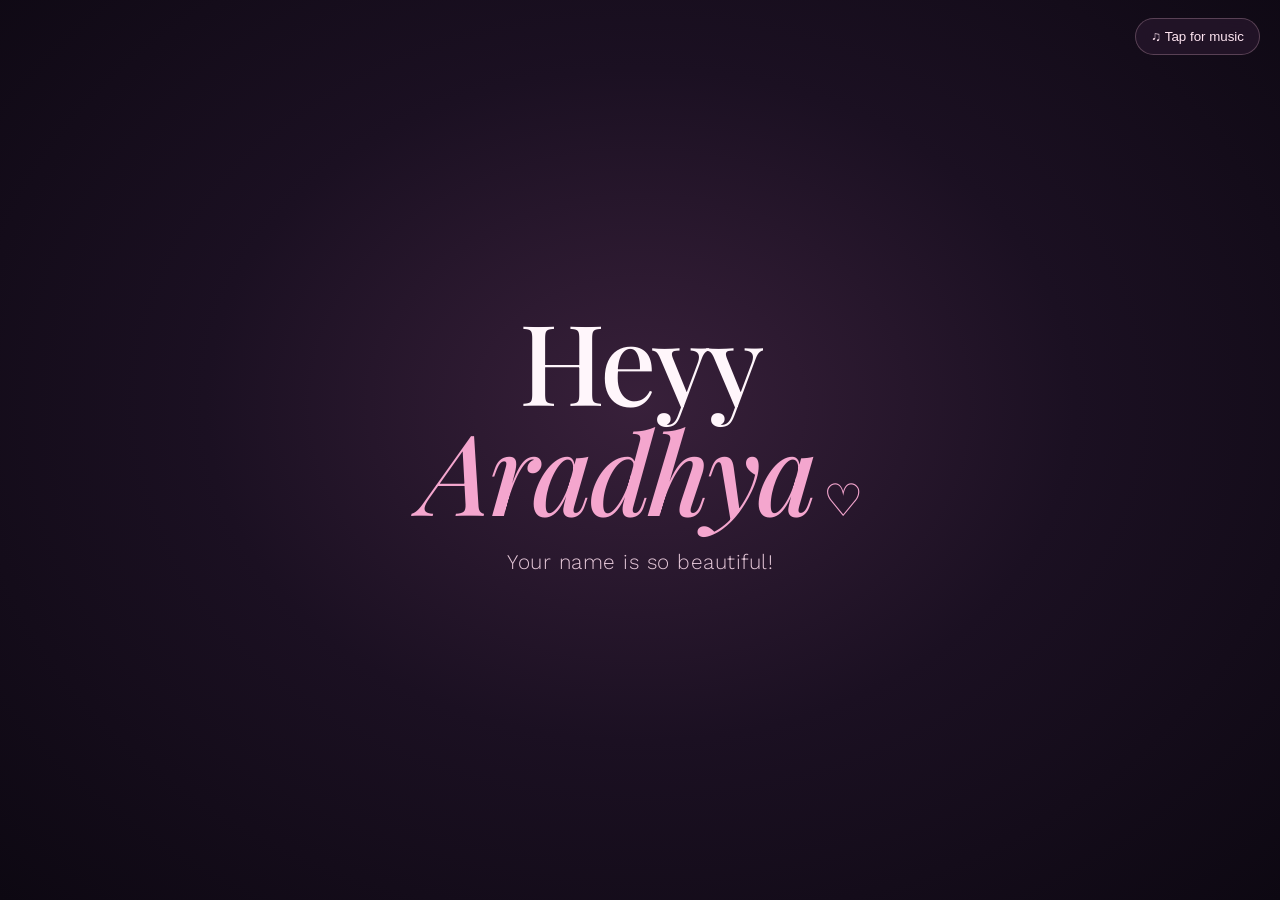
==== Aradhya-Birthday-Classic/index.html @ 0aa45238 "first commit" ====
<!DOCTYPE html>
<html lang="en">
<head>
<meta charset="UTF-8"><meta name="viewport" content="width=device-width, initial-scale=1">
<meta name="theme-color" content="#120b18">
<title>Happy Birthday Aradhya 💗</title>
<link href="https://fonts.googleapis.com/css2?family=Work+Sans:wght@300;400;500;600&family=Playfair+Display:ital,wght@0,500;0,600;1,500;1,600&display=swap" rel="stylesheet">
<link rel="stylesheet" href="style.css">
</head>
<body>
<div class="music-pill"><button id="musicBtn">♫ <span id="musicText">Tap for music</span></button></div>
<div class="container" id="story">
  <section class="scene one">
    <h1><span>Heyy</span><br><span class="name">Aradhya</span><span class="tiny-heart"> ♡</span></h1>
    <p class="two">Your name is so beautiful!</p>
  </section>
  <section class="scene three"><p>It’s your Birthday today!!! 🎉🥳</p></section>
  <section class="scene four">
    <div class="text-box"><p class="chat" id="chat">Happy birthday to you!! Yeee! Many many happy blah... 💖</p><button class="fake-btn" id="send">Send</button></div>
  </section>
  <section class="scene five">
    <p class="idea idea-1">I was just about to wish you...</p>
    <p class="idea idea-2">But then I thought...</p>
    <p class="idea idea-3">I should do something a little more <strong>special</strong>.</p>
    <p class="idea idea-4">Because...</p>
    <p class="idea idea-5">You are truly special <span>♡</span></p>
    <p class="idea idea-6"><span>S</span><span>O</span></p>
  </section>
  <section class="scene six">
    <div class="portrait-frame"><img src="img/aradhya1.webp" alt="Aradhya" id="mainPhoto"><span class="photo-spark">✦</span></div>
    <div class="wish"><h2 class="wish-hbd">Happy Birthday!</h2><p>Wishing you endless happiness and love ❤️</p></div>
  </section>
  <section class="scene seven"><div class="balloons" id="balloons"></div><div class="party-note">A little celebration, just for you ✨</div></section>
  <section class="scene eight"><div class="big-heart">♡</div><div class="confetti-word">MAKE A WISH</div></section>
  <section class="scene nine">
    <p>Now tell me, did you like this little surprise? 💌</p>
    <button id="replay">↻ Watch it again</button>
    <p class="last-smile">Made with care, just for you. ♡</p>
  </section>
  <section class="scene ten">
    <p class="gallery-label">A FEW LITTLE MOMENTS</p><h2>Aradhya's <em>Gallery</em></h2>
    <div class="gallery" id="gallery"></div>
    <p class="gallery-end">Keep shining, keep smiling. Happy Birthday! ♡</p>
    <button id="again">Replay the surprise ↻</button>
  </section>
</div>
<div class="photo-viewer" id="viewer"><button id="viewerClose">×</button><button id="prev">‹</button><img id="viewerImg"><button id="next">›</button></div>
<script src="https://cdnjs.cloudflare.com/ajax/libs/gsap/3.12.5/gsap.min.js"></script>
<script src="script.js"></script>
</body></html>
---- Aradhya-Birthday-Classic/style.css ----
*{box-sizing:border-box}html,body{margin:0;width:100%;height:100%;overflow:hidden}body{font-family:"Work Sans",sans-serif;background:radial-gradient(ellipse at 50% 45%,#38203a 0%,#1b1022 48%,#0d0812 100%);color:#fff6fb}
.container{width:100%;height:100%;position:relative;overflow:hidden}.scene{position:absolute;inset:0;display:flex;align-items:center;justify-content:center;flex-direction:column;text-align:center;padding:26px;visibility:hidden;opacity:0}
.one h1{font:500 clamp(3.5rem,10vw,7rem)/.98 "Playfair Display",serif;margin:0;letter-spacing:-3px}.one .name{font-style:italic;color:#f4a6ce}.tiny-heart{font-size:.4em;color:#f4a6ce}.two{font-size:clamp(1rem,2vw,1.3rem);font-weight:300;color:#e9cbdc;margin-top:25px;letter-spacing:.5px}
.three p{font:500 clamp(2.1rem,7vw,5rem)/1.2 "Playfair Display",serif;color:#ffd8eb}
.text-box{width:min(620px,88vw);border:1px solid #f3bad455;background:#fff8fc0c;backdrop-filter:blur(12px);border-radius:16px;padding:25px 26px 62px;position:relative;box-shadow:0 20px 80px #0004}.chat{text-align:left;font-size:clamp(1rem,2.5vw,1.4rem);line-height:1.6;color:#ffeaf4}.fake-btn{position:absolute;right:16px;bottom:14px;border:0;border-radius:30px;background:#e98cba;color:#32182b;padding:10px 22px;font-weight:700;cursor:pointer}
.idea{position:absolute;width:90%;font:500 clamp(1.7rem,5vw,3.5rem)/1.3 "Playfair Display",serif;color:#fff0f8}.idea-3 strong{color:#f5a4ca;font-style:italic}.idea-5{font-size:clamp(2.5rem,7vw,5rem);color:#f5b2d2}.idea-5 span{color:#ffdaeb}.idea-6{display:flex;gap:25px}.idea-6 span{font:600 clamp(9rem,28vw,18rem)/1 "Playfair Display",serif;color:#f4a6ce;text-shadow:0 0 55px #e77dbb66}
.six{gap:24px}.portrait-frame{position:relative;width:min(265px,55vw);height:min(365px,47vh);padding:9px;border:1px solid #f2c3d5aa;border-radius:150px 150px 24px 24px;background:linear-gradient(145deg,#f8d6e7,#8b4b70);box-shadow:0 20px 80px #0008}.portrait-frame img{width:100%;height:100%;object-fit:cover;border-radius:145px 145px 18px 18px}.photo-spark{position:absolute;right:-18px;top:22px;color:#f5c6da;font-size:35px}.wish-hbd{font:600 clamp(2.5rem,7vw,4.5rem)/1.1 "Playfair Display",serif;color:#f6b4d3;margin:0}.wish p{font-size:clamp(.95rem,2vw,1.2rem);color:#f4dce8;font-weight:300}
.balloons{position:absolute;inset:0;overflow:hidden}.balloon{position:absolute;bottom:-180px;width:58px;height:76px;border-radius:50% 50% 46% 46%;background:var(--c);opacity:.86;box-shadow:inset -9px -8px 0 #00000012;animation:rise var(--d) linear infinite;animation-delay:var(--delay)}.balloon:after{content:"";position:absolute;left:50%;bottom:-17px;width:1px;height:40px;background:#f9d5e866}.party-note{position:relative;z-index:1;font:italic clamp(1.6rem,5vw,3rem) "Playfair Display";color:#ffe0ed;text-shadow:0 5px 30px #000}
.big-heart{font-size:clamp(10rem,30vw,20rem);line-height:1;color:#f1a1c8;text-shadow:0 0 80px #f58fc4aa;animation:heartbeat 1.3s ease-in-out infinite}.confetti-word{font-size:13px;letter-spacing:7px;color:#f6d6e6;margin-top:10px}
.nine p{font:500 clamp(1.6rem,4vw,3rem)/1.4 "Playfair Display",serif;max-width:800px}.nine button,.ten button{margin-top:25px;border:1px solid #f1a8cb;background:#f1a8cb;color:#291421;padding:13px 24px;border-radius:30px;font-weight:700;cursor:pointer}.last-smile{font:italic 1rem "Playfair Display"!important;color:#eac7d9;margin-top:40px}
.ten{overflow-y:auto;justify-content:flex-start;padding-top:7vh;padding-bottom:60px}.gallery-label{font-size:10px;letter-spacing:4px;color:#eab6d0}.ten h2{font:500 clamp(2.8rem,7vw,5rem) "Playfair Display";margin:12px 0 30px}.ten h2 em{color:#f1a5ca}.gallery{width:min(920px,94vw);display:grid;grid-template-columns:repeat(4,1fr);gap:13px}.gallery-item{border:1px solid #f6d5e322;background:#ffffff0a;padding:6px;border-radius:12px;cursor:pointer;transition:.25s}.gallery-item:hover{transform:translateY(-5px);border-color:#f2a7c9}.gallery-item img{width:100%;height:220px;object-fit:cover;border-radius:8px;display:block}.gallery-item span{display:block;padding:9px 2px 5px;font:italic 13px "Playfair Display";color:#f6dce9}.gallery-end{font:italic 18px "Playfair Display";color:#f5c8dd;margin:30px 0 0}
.music-pill{position:fixed;right:20px;top:18px;z-index:20}.music-pill button{border:1px solid #f3c3d644;background:#26162bcc;color:#ffe6f2;border-radius:30px;padding:10px 15px;cursor:pointer;backdrop-filter:blur(10px)}.photo-viewer{display:none;position:fixed;inset:0;background:#09050df2;z-index:50;align-items:center;justify-content:center;gap:20px;padding:50px 15px}.photo-viewer.open{display:flex}.photo-viewer img{max-width:min(70vw,600px);max-height:80vh;object-fit:contain}.photo-viewer button{background:#ffffff16;border:1px solid #ffffff55;color:#fff;border-radius:50%;width:44px;height:44px;font-size:27px;cursor:pointer}.photo-viewer #viewerClose{position:absolute;right:22px;top:18px}
@keyframes rise{to{transform:translateY(-125vh) rotate(18deg)}}@keyframes heartbeat{50%{transform:scale(1.09)}}@media(max-width:650px){.gallery{grid-template-columns:repeat(2,1fr);gap:10px}.gallery-item img{height:220px}.ten{padding-top:9vh}.text-box{padding:20px 18px 60px}.photo-viewer{gap:8px}.photo-viewer img{max-width:75vw}.photo-viewer button{width:38px;height:38px}.portrait-frame{width:220px;height:300px}.music-pill{right:10px;top:10px}.music-pill button{font-size:11px;padding:8px 11px}}
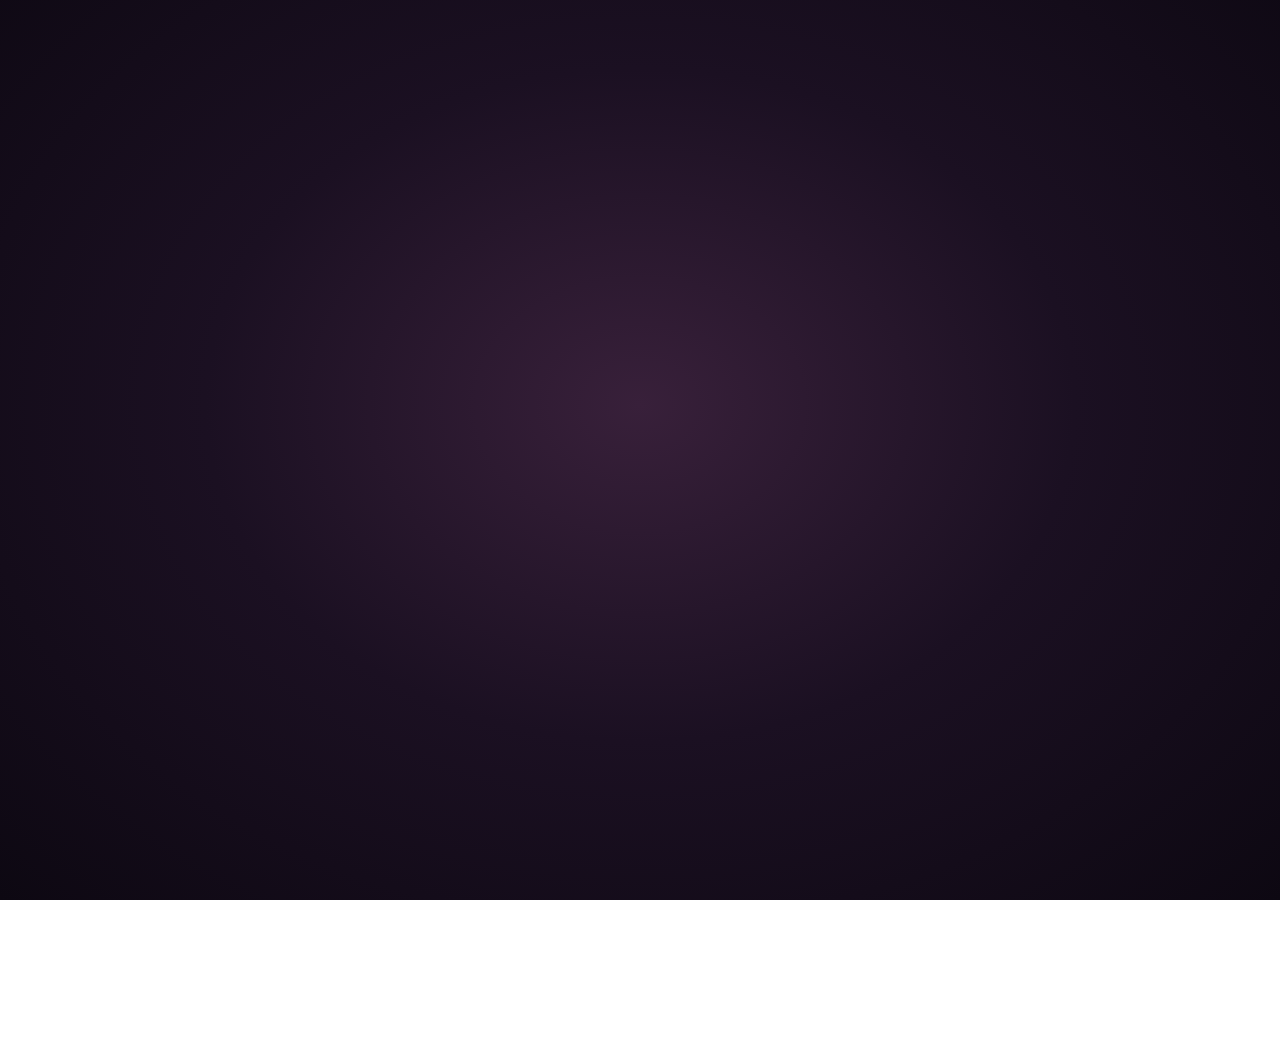
==== commit 5cd8fac0: "Fix deployed birthday website assets and gallery" ====
--- a/Aradhya-Birthday-Classic/index.html
+++ b/Aradhya-Birthday-Classic/index.html
@@ -1,50 +1,20 @@
 <!DOCTYPE html>
-<html lang="en">
-<head>
+<html lang="en"><head>
 <meta charset="UTF-8"><meta name="viewport" content="width=device-width, initial-scale=1">
-<meta name="theme-color" content="#120b18">
-<title>Happy Birthday Aradhya 💗</title>
-<link href="https://fonts.googleapis.com/css2?family=Work+Sans:wght@300;400;500;600&family=Playfair+Display:ital,wght@0,500;0,600;1,500;1,600&display=swap" rel="stylesheet">
-<link rel="stylesheet" href="style.css">
-</head>
-<body>
-<div class="music-pill"><button id="musicBtn">♫ <span id="musicText">Tap for music</span></button></div>
+<meta name="theme-color" content="#120b18"><title>Happy Birthday Aradhya 💗</title>
+<link href="https://fonts.googleapis.com/css2?family=Work+Sans:wght@300;400;500;600&family=Playfair+Display:ital,wght@0,500;0,600;1,500;1,600&display=swap" rel="stylesheet"><link rel="stylesheet" href="style.css">
+</head><body>
+<audio id="birthdaySong" src="https://raw.githubusercontent.com/vedant313/happy-birthday-master/main/music/birthday.mp3" preload="auto" loop playsinline></audio><canvas id="fireworks"></canvas>
 <div class="container" id="story">
-  <section class="scene one">
-    <h1><span>Heyy</span><br><span class="name">Aradhya</span><span class="tiny-heart"> ♡</span></h1>
-    <p class="two">Your name is so beautiful!</p>
-  </section>
-  <section class="scene three"><p>It’s your Birthday today!!! 🎉🥳</p></section>
-  <section class="scene four">
-    <div class="text-box"><p class="chat" id="chat">Happy birthday to you!! Yeee! Many many happy blah... 💖</p><button class="fake-btn" id="send">Send</button></div>
-  </section>
-  <section class="scene five">
-    <p class="idea idea-1">I was just about to wish you...</p>
-    <p class="idea idea-2">But then I thought...</p>
-    <p class="idea idea-3">I should do something a little more <strong>special</strong>.</p>
-    <p class="idea idea-4">Because...</p>
-    <p class="idea idea-5">You are truly special <span>♡</span></p>
-    <p class="idea idea-6"><span>S</span><span>O</span></p>
-  </section>
-  <section class="scene six">
-    <div class="portrait-frame"><img src="img/aradhya1.webp" alt="Aradhya" id="mainPhoto"><span class="photo-spark">✦</span></div>
-    <div class="wish"><h2 class="wish-hbd">Happy Birthday!</h2><p>Wishing you endless happiness and love ❤️</p></div>
-  </section>
-  <section class="scene seven"><div class="balloons" id="balloons"></div><div class="party-note">A little celebration, just for you ✨</div></section>
-  <section class="scene eight"><div class="big-heart">♡</div><div class="confetti-word">MAKE A WISH</div></section>
-  <section class="scene nine">
-    <p>Now tell me, did you like this little surprise? 💌</p>
-    <button id="replay">↻ Watch it again</button>
-    <p class="last-smile">Made with care, just for you. ♡</p>
-  </section>
-  <section class="scene ten">
-    <p class="gallery-label">A FEW LITTLE MOMENTS</p><h2>Aradhya's <em>Gallery</em></h2>
-    <div class="gallery" id="gallery"></div>
-    <p class="gallery-end">Keep shining, keep smiling. Happy Birthday! ♡</p>
-    <button id="again">Replay the surprise ↻</button>
-  </section>
-</div>
-<div class="photo-viewer" id="viewer"><button id="viewerClose">×</button><button id="prev">‹</button><img id="viewerImg"><button id="next">›</button></div>
-<script src="https://cdnjs.cloudflare.com/ajax/libs/gsap/3.12.5/gsap.min.js"></script>
-<script src="script.js"></script>
-</body></html>+<section class="scene one"><h1><span>Heyy</span><br><span class="name">Aradhya</span><span class="tiny-heart"> ♡</span></h1><p class="two">Your name is so beautiful!</p></section>
+<section class="scene three"><p>It’s your Birthday today!!! 🎉🥳</p></section>
+<section class="scene four"><div class="wa-phone"><header class="wa-top"><span class="wa-back">‹</span><span class="wa-avatar">A</span><span class="wa-contact"><strong>Aradhya 💗</strong><small>online</small></span><span class="wa-actions">⌕　☎　⋮</span></header>
+<div class="wa-chat"><span class="wa-date">TODAY</span><span class="wa-encrypt">🔒 Messages and calls are end-to-end encrypted</span><div class="wa-bubble sent">Heyy Aradhya! I have a little surprise for you… 💗<small>12:00 AM ✓✓</small></div><div class="wa-bubble received">Achhaaa? Kya surprise? 🥹<small>12:00 AM</small></div><div class="wa-bubble sent birthday-message" id="chat">Happiest Birthday, my favourite person! 🎂❤️ May your life always be filled with happiness, beautiful memories and endless reasons to smile. You deserve the very best. Keep shining, Aradhya! 🫶🏻✨<small>12:00 AM ✓✓</small></div><div class="wa-bubble received">Awww, thank you! 🥺💗<small>12:01 AM</small></div></div>
+<div class="wa-compose"><span>☺</span><span class="wa-input">Message</span><span>📎</span><span>📷</span><button class="wa-send" id="send" aria-label="Send">➤</button></div></div></section>
+<section class="scene five"><p class="idea idea-1">I was just about to wish you...</p><p class="idea idea-2">But then I thought...</p><p class="idea idea-3">I should do something a little more <strong>special</strong>.</p><p class="idea idea-4">Because...</p><p class="idea idea-5">You are truly special <span>♡</span></p><p class="idea idea-6"><span>S</span><span>O</span></p></section>
+<section class="scene six"><div class="portrait-frame"><img src="img/aradhya0.webp" alt="Aradhya holding her birthday cake" id="mainPhoto"><span class="photo-spark">✦</span></div><div class="wish"><h2 class="wish-hbd">Happy Birthday!</h2><p>Wishing you endless happiness and love ❤️</p><p class="special-wish">May your every little dream find its way to you. Keep smiling, keep shining and never stop being wonderfully you. You deserve a year full of beautiful surprises! 💗</p></div></section>
+<section class="scene seven"><div class="balloons" id="balloons"></div><div class="party-note">A little celebration, just for you ✨</div></section><section class="scene eight"><div class="big-heart">♡</div><div class="confetti-word">MAKE A WISH</div></section>
+<section class="scene nine"><p>Now tell me, did you like this little surprise? 💌</p><button id="replay">↻ Watch it again</button><p class="last-smile">Made with care, just for you. ♡</p></section>
+<section class="scene ten"><p class="gallery-label">MEMORIES FROM THEN & NOW</p><h2>Aradhya's <em>Gallery</em></h2><div class="gallery" id="gallery"></div><p class="gallery-end">Keep shining, keep smiling. Happy Birthday! ♡</p><button id="again">Replay the surprise ↻</button></section>
+</div><div class="photo-viewer" id="viewer"><button id="viewerClose">×</button><button id="prev">‹</button><img id="viewerImg" alt="Aradhya memory"><button id="next">›</button></div>
+<script src="https://cdnjs.cloudflare.com/ajax/libs/gsap/3.12.5/gsap.min.js"></script><script src="script.js"></script></body></html>
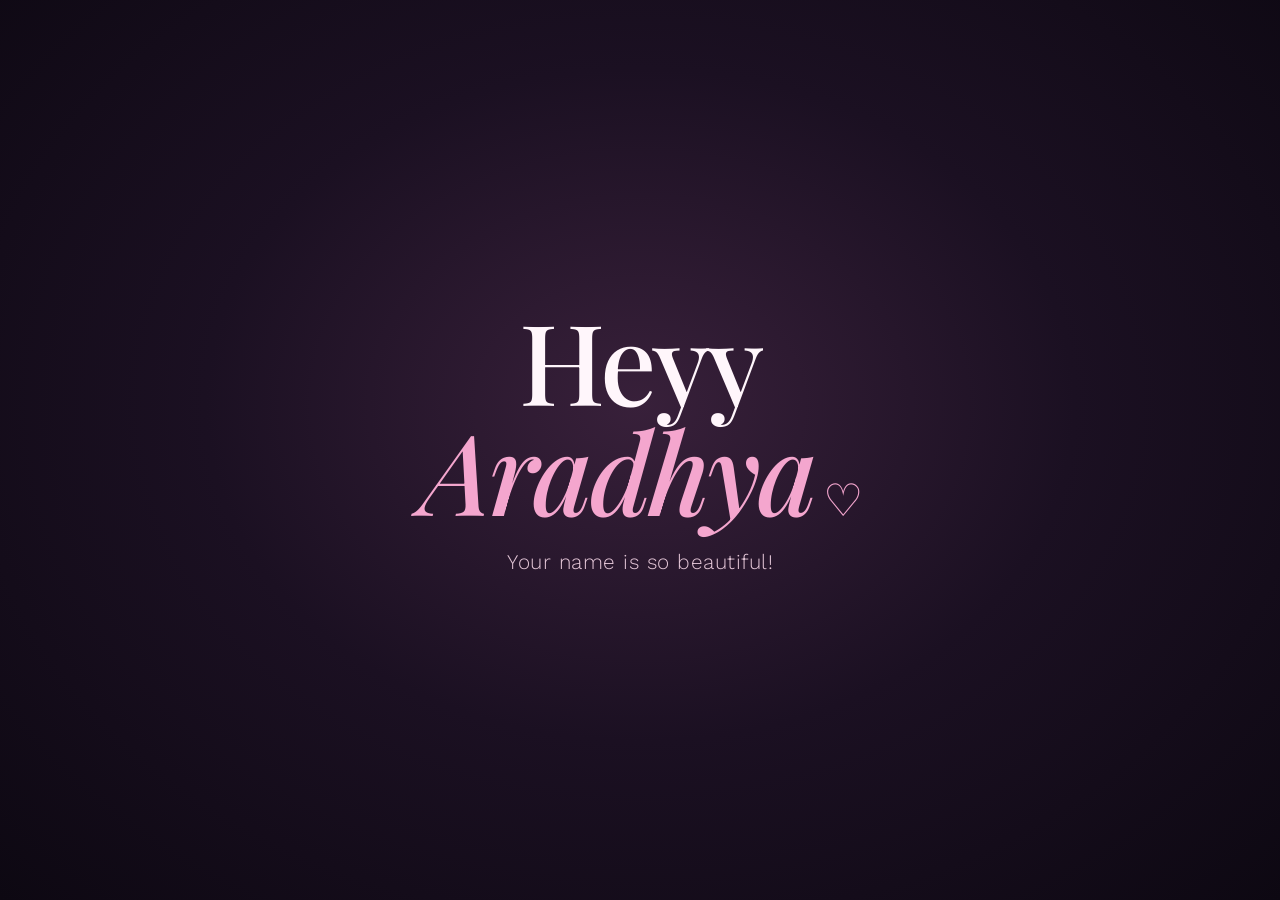
==== commit 71bc560a: "Add working birthday music and redesign heart-star gallery" ====
--- a/Aradhya-Birthday-Classic/index.html
+++ b/Aradhya-Birthday-Classic/index.html
@@ -4,7 +4,7 @@
 <meta name="theme-color" content="#120b18"><title>Happy Birthday Aradhya 💗</title>
 <link href="https://fonts.googleapis.com/css2?family=Work+Sans:wght@300;400;500;600&family=Playfair+Display:ital,wght@0,500;0,600;1,500;1,600&display=swap" rel="stylesheet"><link rel="stylesheet" href="style.css">
 </head><body>
-<audio id="birthdaySong" src="https://raw.githubusercontent.com/vedant313/happy-birthday-master/main/music/birthday.mp3" preload="auto" loop playsinline></audio><canvas id="fireworks"></canvas>
+<canvas id="fireworks"></canvas>
 <div class="container" id="story">
 <section class="scene one"><h1><span>Heyy</span><br><span class="name">Aradhya</span><span class="tiny-heart"> ♡</span></h1><p class="two">Your name is so beautiful!</p></section>
 <section class="scene three"><p>It’s your Birthday today!!! 🎉🥳</p></section>
--- a/Aradhya-Birthday-Classic/style.css
+++ b/Aradhya-Birthday-Classic/style.css
@@ -1,13 +1,22 @@
-*{box-sizing:border-box}html,body{margin:0;width:100%;height:100%;overflow:hidden}body{font-family:"Work Sans",sans-serif;background:radial-gradient(ellipse at 50% 45%,#38203a 0%,#1b1022 48%,#0d0812 100%);color:#fff6fb}
-.container{width:100%;height:100%;position:relative;overflow:hidden}.scene{position:absolute;inset:0;display:flex;align-items:center;justify-content:center;flex-direction:column;text-align:center;padding:26px;visibility:hidden;opacity:0}
-.one h1{font:500 clamp(3.5rem,10vw,7rem)/.98 "Playfair Display",serif;margin:0;letter-spacing:-3px}.one .name{font-style:italic;color:#f4a6ce}.tiny-heart{font-size:.4em;color:#f4a6ce}.two{font-size:clamp(1rem,2vw,1.3rem);font-weight:300;color:#e9cbdc;margin-top:25px;letter-spacing:.5px}
-.three p{font:500 clamp(2.1rem,7vw,5rem)/1.2 "Playfair Display",serif;color:#ffd8eb}
-.text-box{width:min(620px,88vw);border:1px solid #f3bad455;background:#fff8fc0c;backdrop-filter:blur(12px);border-radius:16px;padding:25px 26px 62px;position:relative;box-shadow:0 20px 80px #0004}.chat{text-align:left;font-size:clamp(1rem,2.5vw,1.4rem);line-height:1.6;color:#ffeaf4}.fake-btn{position:absolute;right:16px;bottom:14px;border:0;border-radius:30px;background:#e98cba;color:#32182b;padding:10px 22px;font-weight:700;cursor:pointer}
-.idea{position:absolute;width:90%;font:500 clamp(1.7rem,5vw,3.5rem)/1.3 "Playfair Display",serif;color:#fff0f8}.idea-3 strong{color:#f5a4ca;font-style:italic}.idea-5{font-size:clamp(2.5rem,7vw,5rem);color:#f5b2d2}.idea-5 span{color:#ffdaeb}.idea-6{display:flex;gap:25px}.idea-6 span{font:600 clamp(9rem,28vw,18rem)/1 "Playfair Display",serif;color:#f4a6ce;text-shadow:0 0 55px #e77dbb66}
-.six{gap:24px}.portrait-frame{position:relative;width:min(265px,55vw);height:min(365px,47vh);padding:9px;border:1px solid #f2c3d5aa;border-radius:150px 150px 24px 24px;background:linear-gradient(145deg,#f8d6e7,#8b4b70);box-shadow:0 20px 80px #0008}.portrait-frame img{width:100%;height:100%;object-fit:cover;border-radius:145px 145px 18px 18px}.photo-spark{position:absolute;right:-18px;top:22px;color:#f5c6da;font-size:35px}.wish-hbd{font:600 clamp(2.5rem,7vw,4.5rem)/1.1 "Playfair Display",serif;color:#f6b4d3;margin:0}.wish p{font-size:clamp(.95rem,2vw,1.2rem);color:#f4dce8;font-weight:300}
-.balloons{position:absolute;inset:0;overflow:hidden}.balloon{position:absolute;bottom:-180px;width:58px;height:76px;border-radius:50% 50% 46% 46%;background:var(--c);opacity:.86;box-shadow:inset -9px -8px 0 #00000012;animation:rise var(--d) linear infinite;animation-delay:var(--delay)}.balloon:after{content:"";position:absolute;left:50%;bottom:-17px;width:1px;height:40px;background:#f9d5e866}.party-note{position:relative;z-index:1;font:italic clamp(1.6rem,5vw,3rem) "Playfair Display";color:#ffe0ed;text-shadow:0 5px 30px #000}
-.big-heart{font-size:clamp(10rem,30vw,20rem);line-height:1;color:#f1a1c8;text-shadow:0 0 80px #f58fc4aa;animation:heartbeat 1.3s ease-in-out infinite}.confetti-word{font-size:13px;letter-spacing:7px;color:#f6d6e6;margin-top:10px}
-.nine p{font:500 clamp(1.6rem,4vw,3rem)/1.4 "Playfair Display",serif;max-width:800px}.nine button,.ten button{margin-top:25px;border:1px solid #f1a8cb;background:#f1a8cb;color:#291421;padding:13px 24px;border-radius:30px;font-weight:700;cursor:pointer}.last-smile{font:italic 1rem "Playfair Display"!important;color:#eac7d9;margin-top:40px}
-.ten{overflow-y:auto;justify-content:flex-start;padding-top:7vh;padding-bottom:60px}.gallery-label{font-size:10px;letter-spacing:4px;color:#eab6d0}.ten h2{font:500 clamp(2.8rem,7vw,5rem) "Playfair Display";margin:12px 0 30px}.ten h2 em{color:#f1a5ca}.gallery{width:min(920px,94vw);display:grid;grid-template-columns:repeat(4,1fr);gap:13px}.gallery-item{border:1px solid #f6d5e322;background:#ffffff0a;padding:6px;border-radius:12px;cursor:pointer;transition:.25s}.gallery-item:hover{transform:translateY(-5px);border-color:#f2a7c9}.gallery-item img{width:100%;height:220px;object-fit:cover;border-radius:8px;display:block}.gallery-item span{display:block;padding:9px 2px 5px;font:italic 13px "Playfair Display";color:#f6dce9}.gallery-end{font:italic 18px "Playfair Display";color:#f5c8dd;margin:30px 0 0}
-.music-pill{position:fixed;right:20px;top:18px;z-index:20}.music-pill button{border:1px solid #f3c3d644;background:#26162bcc;color:#ffe6f2;border-radius:30px;padding:10px 15px;cursor:pointer;backdrop-filter:blur(10px)}.photo-viewer{display:none;position:fixed;inset:0;background:#09050df2;z-index:50;align-items:center;justify-content:center;gap:20px;padding:50px 15px}.photo-viewer.open{display:flex}.photo-viewer img{max-width:min(70vw,600px);max-height:80vh;object-fit:contain}.photo-viewer button{background:#ffffff16;border:1px solid #ffffff55;color:#fff;border-radius:50%;width:44px;height:44px;font-size:27px;cursor:pointer}.photo-viewer #viewerClose{position:absolute;right:22px;top:18px}
-@keyframes rise{to{transform:translateY(-125vh) rotate(18deg)}}@keyframes heartbeat{50%{transform:scale(1.09)}}@media(max-width:650px){.gallery{grid-template-columns:repeat(2,1fr);gap:10px}.gallery-item img{height:220px}.ten{padding-top:9vh}.text-box{padding:20px 18px 60px}.photo-viewer{gap:8px}.photo-viewer img{max-width:75vw}.photo-viewer button{width:38px;height:38px}.portrait-frame{width:220px;height:300px}.music-pill{right:10px;top:10px}.music-pill button{font-size:11px;padding:8px 11px}}
+*{box-sizing:border-box}html,body{margin:0;width:100%;height:100%;overflow:hidden}body{font-family:"Work Sans",sans-serif;background:radial-gradient(ellipse at 50% 45%,#38203a 0%,#1b1022 48%,#0d0812 100%);color:#fff6fb}.container{width:100%;height:100%;position:relative;overflow:hidden}.scene{position:absolute;inset:0;display:flex;align-items:center;justify-content:center;flex-direction:column;text-align:center;padding:26px;visibility:hidden;opacity:0}.one h1{font:500 clamp(3.5rem,10vw,7rem)/.98 "Playfair Display",serif;margin:0;letter-spacing:-3px}.one .name{font-style:italic;color:#f4a6ce}.tiny-heart{font-size:.4em;color:#f4a6ce}.two{font-size:clamp(1rem,2vw,1.3rem);font-weight:300;color:#e9cbdc;margin-top:25px;letter-spacing:.5px}.three p{font:500 clamp(2.1rem,7vw,5rem)/1.2 "Playfair Display",serif;color:#ffd8eb}.idea{position:absolute;width:90%;font:500 clamp(1.7rem,5vw,3.5rem)/1.3 "Playfair Display",serif;color:#fff0f8}.idea-3 strong{color:#f5a4ca;font-style:italic}.idea-5{font-size:clamp(2.5rem,7vw,5rem);color:#f5b2d2}.idea-6{display:flex;gap:25px}.idea-6 span{font:600 clamp(9rem,28vw,18rem)/1 "Playfair Display",serif;color:#f4a6ce;text-shadow:0 0 55px #e77dbb66}.six{gap:24px}.portrait-frame{position:relative;width:min(265px,55vw);height:min(365px,47vh);padding:9px;border:1px solid #f2c3d5aa;border-radius:150px 150px 24px 24px;background:linear-gradient(145deg,#f8d6e7,#8b4b70);box-shadow:0 20px 80px #0008}.portrait-frame img{width:100%;height:100%;object-fit:cover;border-radius:145px 145px 18px 18px}.photo-spark{position:absolute;right:-18px;top:22px;color:#f5c6da;font-size:35px}.wish-hbd{font:600 clamp(2.5rem,7vw,4.5rem)/1.1 "Playfair Display",serif;color:#f6b4d3;margin:0}.wish p{font-size:clamp(.95rem,2vw,1.2rem);color:#f4dce8;font-weight:300}.balloons{position:absolute;inset:0;overflow:hidden}.balloon{position:absolute;bottom:-180px;width:58px;height:76px;border-radius:50%;background:var(--c);opacity:.86;animation:rise var(--d) linear infinite;animation-delay:var(--delay)}.balloon:after{content:"";position:absolute;left:50%;bottom:-17px;width:1px;height:40px;background:#f9d5e866}.party-note{position:relative;z-index:1;font:italic clamp(1.6rem,5vw,3rem) "Playfair Display";color:#ffe0ed;text-shadow:0 5px 30px #000}.big-heart{font-size:clamp(10rem,30vw,20rem);line-height:1;color:#f1a1c8;text-shadow:0 0 80px #f58fc4aa;animation:heartbeat 1.3s ease-in-out infinite}.confetti-word{font-size:13px;letter-spacing:7px;color:#f6d6e6;margin-top:10px}.nine p{font:500 clamp(1.6rem,4vw,3rem)/1.4 "Playfair Display",serif;max-width:800px}.nine button,.ten button{margin-top:25px;border:1px solid #f1a8cb;background:#f1a8cb;color:#291421;padding:13px 24px;border-radius:30px;font-weight:700;cursor:pointer}.last-smile{font:italic 1rem "Playfair Display"!important;color:#eac7d9;margin-top:40px}.ten{overflow-y:auto;justify-content:flex-start;padding-top:7vh;padding-bottom:8vh;overscroll-behavior:contain;-webkit-overflow-scrolling:touch}.gallery-label{font-size:10px;letter-spacing:4px;color:#eab6d0}.ten h2{font:500 clamp(2.8rem,7vw,5rem) "Playfair Display";margin:12px 0 30px}.ten h2 em{color:#f1a5ca}.gallery{width:min(1040px,94vw);display:grid;grid-template-columns:repeat(3,minmax(0,1fr));gap:22px 16px;padding:10px 8px 25px;flex:0 0 auto}.gallery-item{background:transparent;border:0;padding:0;overflow:visible;display:flex;flex-direction:column;align-items:center;gap:7px;min-width:0;cursor:pointer;transition:.25s}.gallery-item img{width:min(100%,235px);height:235px;object-fit:cover;display:block;clip-path:polygon(50% 96%,43% 91%,30% 79%,16% 64%,6% 49%,1% 36%,3% 23%,11% 12%,23% 7%,35% 10%,50% 25%,65% 10%,77% 7%,89% 12%,97% 23%,99% 36%,94% 49%,84% 64%,70% 79%,57% 91%);filter:drop-shadow(0 8px 18px #0008);transition:transform .3s,filter .3s}.gallery-item:hover img{transform:scale(1.06) rotate(-2deg);filter:drop-shadow(0 12px 25px #f08fbd88)}.gallery-item span{font:italic 14px "Playfair Display";color:#f6dce9;text-align:center}.gallery-item.featured-memory img{filter:drop-shadow(0 0 20px #f08fbd99)}.gallery-item.featured-memory span{color:#ffd4e7;font-size:16px}.gallery-end{font:italic 18px "Playfair Display";color:#f5c8dd;margin:30px 0 0}.photo-viewer{display:none;position:fixed;inset:0;background:#09050df2;z-index:50;align-items:center;justify-content:center;gap:20px;padding:50px 15px}.photo-viewer.open{display:flex}.photo-viewer img{max-width:min(70vw,600px);max-height:80vh;object-fit:contain}.photo-viewer button{background:#ffffff16;border:1px solid #ffffff55;color:#fff;border-radius:50%;width:44px;height:44px;font-size:27px;cursor:pointer}.photo-viewer #viewerClose{position:absolute;right:22px;top:18px}@keyframes rise{to{transform:translateY(-125vh) rotate(18deg)}}@keyframes heartbeat{50%{transform:scale(1.09)}}#fireworks{position:fixed;inset:0;width:100%;height:100%;z-index:8;pointer-events:none}.special-wish{max-width:650px;font:italic clamp(1rem,2.4vw,1.35rem)/1.7 "Playfair Display",serif!important;color:#f8d8e8!important;margin-top:14px}.scene.seven,.scene.eight,.scene.nine{z-index:2}.four{background:radial-gradient(ellipse at center,#263b34 0%,#14231f 65%,#0c1714 100%)}.wa-phone{width:min(390px,92vw);height:min(720px,86vh);min-height:480px;border-radius:24px;overflow:hidden;background:#0b141a;border:1px solid #64756d66;box-shadow:0 24px 90px #0009;display:flex;flex-direction:column;text-align:left;position:relative;z-index:2}.wa-top{height:68px;flex-shrink:0;background:#202c33;display:flex;align-items:center;padding:0 13px;gap:11px;color:#f3f6f7}.wa-back{font-size:32px;line-height:1;color:#dce5e8}.wa-avatar{width:39px;height:39px;border-radius:50%;display:grid;place-items:center;background:linear-gradient(135deg,#f2b3d0,#a75a89);font:600 20px "Playfair Display";color:#351b2b}.wa-contact{display:flex;flex-direction:column;gap:3px;flex:1}.wa-contact strong{font-size:15px;font-weight:500}.wa-contact small{font-size:11px;color:#aebbc0}.wa-actions{font-size:21px;color:#dce5e8}.wa-chat{flex:1;min-height:0;overflow:hidden;padding:18px 12px 12px;background-color:#0b141a;background-image:radial-gradient(#ffffff08 1px,transparent 1px);background-size:17px 17px;display:flex;flex-direction:column;gap:11px}.wa-date{align-self:center;background:#1e2a30;color:#b8c4c8;font-size:10px;letter-spacing:1px;border-radius:8px;padding:6px 12px}.wa-encrypt{align-self:center;max-width:88%;background:#182229;color:#d6c99a;text-align:center;font-size:10px;line-height:1.45;padding:8px 11px;border-radius:8px}.wa-bubble{position:relative;max-width:88%;padding:10px 10px 20px;border-radius:9px;font-size:13px;line-height:1.55;color:#e9edef;box-shadow:0 1px 1px #0003;overflow-wrap:anywhere}.wa-bubble small{position:absolute;right:8px;bottom:4px;font-size:9px;color:#aab8bd;white-space:nowrap}.wa-bubble.received{align-self:flex-start;background:#202c33;border-top-left-radius:2px}.wa-bubble.sent{align-self:flex-end;background:#174d42;border-top-right-radius:2px}.birthday-message{max-width:94%;font-size:13px}.wa-compose{height:62px;flex-shrink:0;background:#202c33;display:flex;align-items:center;gap:10px;padding:8px 10px;color:#aebac0;font-size:19px}.wa-input{flex:1;background:#2a373e;border-radius:22px;padding:11px 14px;font-size:13px;color:#aebac0}.wa-send{width:40px;height:40px;border:0;border-radius:50%;background:#d88ab2;color:#25131e;font-size:19px;cursor:pointer}@media(max-height:600px){.wa-phone{height:88vh;min-height:0}.wa-top{height:55px}.wa-compose{height:52px}.wa-chat{gap:7px;padding-top:10px}}@media(max-width:650px){.gallery{grid-template-columns:repeat(2,minmax(0,1fr));gap:16px 10px}.gallery-item img{height:clamp(155px,45vw,210px)}.ten{padding-top:5vh}.gallery-end{padding:0 12px}.wa-phone{width:min(390px,94vw);height:min(690px,84vh)}.wa-bubble{font-size:12px}.birthday-message{font-size:12px}.photo-viewer{gap:8px}.photo-viewer img{max-width:75vw}.photo-viewer button{width:38px;height:38px}.portrait-frame{width:220px;height:300px}}
+/* Gallery visibility fix: keep every memory visible without needing a click */
+.gallery{position:relative;z-index:5;min-height:220px;visibility:visible!important;opacity:1!important}.gallery-item{position:relative;z-index:6;visibility:visible!important;opacity:1!important;pointer-events:auto}.gallery-item img{visibility:visible!important;opacity:1!important}
+
+/* Birthday memory gallery: alternating heart, star and soft round photo frames */
+.gallery{width:min(1120px,94vw);display:grid;grid-template-columns:repeat(3,minmax(0,1fr));gap:34px 28px;padding:22px 12px 35px;margin:12px auto 0;align-items:center}
+.gallery-item{position:relative;isolation:isolate;min-height:270px;background:linear-gradient(145deg,#35182f,#1b1022 72%);border:1px solid #f3b4d34d;border-radius:25px;padding:17px 12px 15px;display:flex;flex-direction:column;align-items:center;justify-content:center;gap:12px;box-shadow:0 12px 35px #0006, inset 0 0 24px #f6a5cc0c;overflow:visible;transition:transform .28s,border-color .28s,box-shadow .28s}
+.gallery-item:hover{transform:translateY(-7px);border-color:#f5b4d6;box-shadow:0 18px 42px #e88bb833}
+.gallery-item img{width:min(100%,220px);height:220px;object-fit:cover;display:block;clip-path:none;border:0;filter:drop-shadow(0 8px 15px #0008);transition:transform .3s,filter .3s}
+.gallery-item.heart-memory img{clip-path:polygon(50% 96%,43% 91%,30% 79%,16% 64%,6% 49%,1% 36%,3% 23%,11% 12%,23% 7%,35% 10%,50% 25%,65% 10%,77% 7%,89% 12%,97% 23%,99% 36%,94% 49%,84% 64%,70% 79%,57% 91%)}
+.gallery-item.star-memory img{clip-path:polygon(50% 2%,61% 35%,96% 36%,68% 57%,79% 92%,50% 71%,21% 92%,32% 57%,4% 36%,39% 35%)}
+.gallery-item.round-memory img{border-radius:46% 46% 42% 42%;border:5px solid #eeb1cf;clip-path:none}
+.gallery-item::after{position:absolute;right:13px;top:8px;color:#f6b8d5;font-size:27px;text-shadow:0 0 15px #f28fbd88;pointer-events:none}
+.gallery-item.heart-memory::after{content:"♡"}
+.gallery-item.star-memory::after{content:"✦"}
+.gallery-item.round-memory::after{content:"✧"}
+.gallery-item span{font:italic 15px "Playfair Display",serif;color:#f8ddeb;text-align:center;line-height:1.4;padding:0 8px}
+.gallery-item.featured-memory{border-color:#f4b3d7;box-shadow:0 0 0 1px #f4b3d733,0 16px 42px #e88bb833}
+.gallery-item.featured-memory span{color:#ffd8ea;font-size:16px}
+.gallery-end{font:italic 20px "Playfair Display",serif;color:#f5c8dd;margin:28px 0 0;text-align:center}
+@media(max-width:760px){.gallery{grid-template-columns:repeat(2,minmax(0,1fr));gap:20px 12px;padding:14px 6px 28px}.gallery-item{min-height:220px;padding:12px 8px}.gallery-item img{width:min(100%,170px);height:170px}.gallery-item span{font-size:13px}.ten{padding-top:5vh}}
+@media(max-width:390px){.gallery-item{min-height:190px}.gallery-item img{height:145px}.gallery{gap:14px 8px}}
